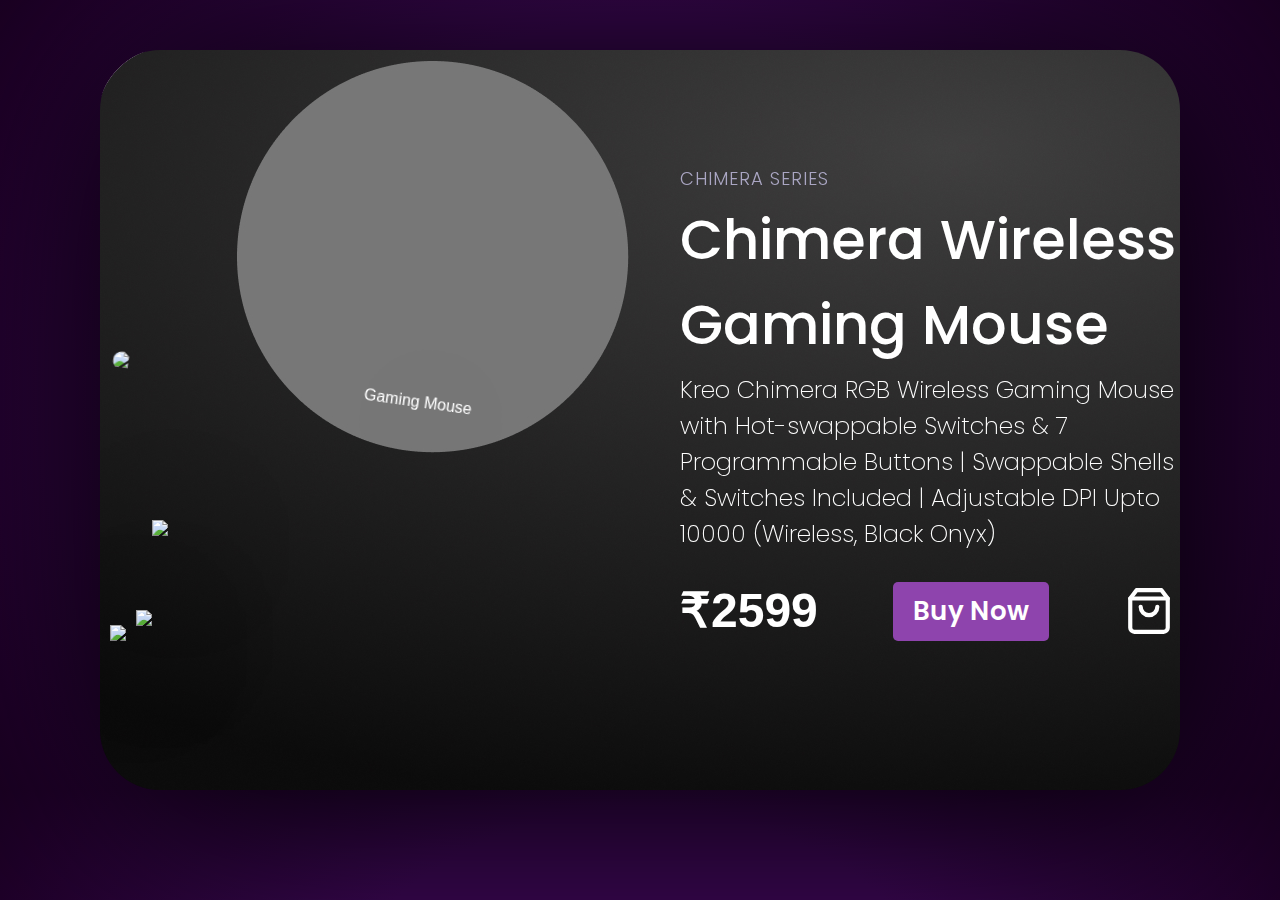
==== desktop5.html @ af9f86cb "completed website" ====
<!DOCTYPE html>
<html lang="en">
<head>
    <meta charset="UTF-8">
    <meta name="viewport" content="width=device-width, initial-scale=1.0">
    <title>Chimera Wireless Gaming Mouse</title>
    <link rel="stylesheet" href="desktop5.css">
    <link rel="preconnect" href="https://fonts.googleapis.com">
<link rel="preconnect" href="https://fonts.gstatic.com" crossorigin>
<link href="https://fonts.googleapis.com/css2?family=Arimo:ital,wght@0,400..700;1,400..700&family=Poppins:ital,wght@0,100;0,200;0,300;0,400;0,500;0,600;0,700;0,800;0,900;1,100;1,200;1,300;1,400;1,500;1,600;1,700;1,800;1,900&display=swap" rel="stylesheet">
</head>
<body class="bodypg5">
    <!-- <header class="headerpg5">
        <div class="logopg5"><img src="kreo-logo.svg" alt="logo" class="blackpg5"></div>
        <nav class="navpg5">
            <a href="#">Home</a>
            <a href="#">Shop</a>
            <a href="#">Support</a>
            <a href="#">Business</a>
        </nav>
        <div class="header-iconspg5">
            <button class="search"> <svg xmlns="http://www.w3.org/2000/svg" width="16" height="16" viewBox="0 0 24 24" fill="none" stroke="currentColor" stroke-width="2" stroke-linecap="round" stroke-linejoin="round"><circle cx="11" cy="11" r="8"></circle><line x1="21" y1="21" x2="16.65" y2="16.65"></line></svg>
                Search</button>
            <button class="login"><svg xmlns="http://www.w3.org/2000/svg" width="16" height="16" viewBox="0 0 24 24" fill="none" stroke="currentColor" stroke-width="2" stroke-linecap="round" stroke-linejoin="round"><path d="M15 3h4a2 2 0 0 1 2 2v14a2 2 0 0 1-2 2h-4"></path><polyline points="10 17 15 12 10 7"></polyline><line x1="15" y1="12" x2="3" y2="12"></line></svg>
                Login</button>
            <button class="cart-btn">
                <svg xmlns="http://www.w3.org/2000/svg" width="16" height="16" viewBox="0 0 24 24" fill="none" stroke="currentColor" stroke-width="2" stroke-linecap="round" stroke-linejoin="round"><path d="M6 2L3 6v14a2 2 0 0 0 2 2h14a2 2 0 0 0 2-2V6l-3-4z"></path><line x1="3" y1="6" x2="21" y2="6"></line><path d="M16 10a4 4 0 0 1-8 0"></path></svg>
            </button>

        </div>
    </header>-->
    <!-- <div class="explorepg5" class = "center">Explore More</div>  -->

    <main class="mainpg5">
        
        <section class="productpg5">
            <div class="product-imagepg5">
                <img src="\main website\images and design\IMAGES FOR ATTACHMENT\M4.png" alt=" Gaming Mouse" class="Mouse4">
            </div>
            <div class="product-detailspg5">
                <h2>CHIMERA SERIES</h2>
                <h1>Chimera Wireless Gaming Mouse</h1>
                <p>Kreo Chimera RGB Wireless Gaming Mouse with Hot-swappable Switches & 7 Programmable Buttons | Swappable Shells & Switches Included | Adjustable DPI Upto 10000 (Wireless, Black Onyx)</p>
                <div class="pricepg5">₹2599 <button class="buy-nowpg5">Buy Now</button>
                    <button class="cart-btn-mainpg5">
                        <svg xmlns="http://www.w3.org/2000/svg" width="auto" height="50" viewBox="0 0 24 24" fill="none" stroke="currentColor" stroke-width="2" stroke-linecap="round" stroke-linejoin="round"><path d="M6 2L3 6v14a2 2 0 0 0 2 2h14a2 2 0 0 0 2-2V6l-3-4z"></path><line x1="3" y1="6" x2="21" y2="6"></line><path d="M16 10a4 4 0 0 1-8 0"></path></svg>
                    </button>
                </div>
            </div>
            
        </section>
        <section class="imagespg5">
            <div class="simg1pg5" ><img class="subimagepg5" id = "subimage1pg5" src="\main website\images and design\IMAGES FOR ATTACHMENT\M3.png"></div>
            <div div class="simg2pg5"><img class="subimagepg5" id="subimage2pg5" src="\main website\images and design\IMAGES FOR ATTACHMENT\M2.png"></div>
            <div div class="simg3pg5"></div><img class="subimagepg5" id="subimage3pg5" src="\main website\images and design\IMAGES FOR ATTACHMENT\M1.png"></div>
        </section>
    </main>
</body>
</html>
---- desktop5.css ----
/* General Reset */
.bodypg5 {
    margin: 0;
    font-family: Arial, sans-serif;
    background: rgb(56,7,79);
    background: radial-gradient(circle, rgba(56,7,79,1) 50%, rgba(26,0,34,1) 100%);
    color: #FFFFFF;
}

.headerpg5 {
    display: flex;
    justify-content: space-between;
    align-items: center;
    padding: 10px 20px;
    
}

.logopg5 {
    font-size: 24px;
    font-weight: bold;
    color: #FFFFFF;
    margin-top: 10px;
}

.navpg5 a {
    margin: 0 50px;
    text-decoration: none;
    color: #FFFFFF;
    text-transform: uppercase;
    letter-spacing: 1px;
    font-family: "Poppins", serif;
  font-weight: 300;
  font-style: normal;
}


.header-iconspg5 button {
    background: none;
    border: none;
    color: #FFFFFF;
    font-size: 16px;
    margin: 0 5px;
    cursor: pointer;
}

.mainpg5 {
    padding: 20px;
    text-align: center;
    /* background: rgb(56,56,56);
    background: radial-gradient(circle, rgba(56,56,56,1) 0%, rgba(56,56,56,1) 7%, rgba(12,12,12,1) 100%);
    filter: progid:DXImageTransform.Microsoft.gradient(startColorstr="#383838",endColorstr="#0c0c0c",GradientType=1); */
    background-image: url('mouse\ bg.png');
    background-repeat: no-repeat;
    border-radius: 60px;
    margin-left: 100px;
    margin-right: 100px;
    margin-top: 50px;
    height:700px;
    filter:drop-shadow(black 1rem 1rem 100px);
}

.explorepg5 {
    font-size: 60px;
    font-weight: bold;
    margin-bottom: -40px;
    text-align: center;
    font-family: "Poppins", serif;
    font-weight: 600;
    font-style: normal;
    margin-top: -5px;
}

.productpg5 {
    display: flex;
    justify-content: center;
    align-items: center;
    gap: 20px;
}

.product-imagepg5 img {
    width: 600px;
    height: auto;
    border-radius: 10px;
}

.product-detailspg5 {
    
    max-width: 500px;
    text-align: left;
    position: absolute;
    top: 100px;
    margin-left: 580px;
    
}

.product-detailspg5 h2 {
    font-size: 18px;
    color: #AAA6C3;
    text-transform: uppercase;
    letter-spacing: 1px;
    font-family: "Poppins", serif;
  font-weight: 300;
  font-style: normal;
}

.product-detailspg5 h1 {
    font-size: 56px;
    font-weight: bold;
    margin: -10px 0;
    font-family: "Poppins", serif;
  font-weight: 500;
  font-style: normal;
}

.product-detailspg5 p {
    font-size: 24px;
    line-height: 1.5;
    margin: 15px 0;
    font-family: "Poppins", serif;
  font-weight: 200;
  font-style: normal;
    
}

.pricepg5 {
    font-size: 48px;
    font-weight: bold;
    margin: 30px 0;
    margin-top:30px;
    color: #ffffff;
}

.buy-nowpg5 {
    position: absolute;
    top: 430x;
    background-color: #8E44AD;
    color: #FFFFFF;
    border: none;
    padding: 10px 20px;
    font-size: 26px;
    border-radius: 5px;
    cursor: pointer;
    font-family: "Poppins", serif;
    font-weight: 600;
    font-style: normal;
    
    margin-left: 75px;
}

.buy-nowpg5:hover {
    background-color: #732D91;
}

.blackpg5{
    filter: invert(100%) sepia(34%) saturate(450%) hue-rotate(190deg) brightness(95%) contrast(90%);
    height:45px
}

.imagespg5{
    display: flex;
    justify-content: left;
    align-items: center;
    
    gap: 20px;
    
}
.subimagepg5
{
 height: 220px;
 position: inherit;
 margin-top: 450px;
 margin-left: -10px;
 filter:drop-shadow(black 1rem 1rem 90px);
}

.Mouse4
{
    position: absolute;
    left :10px;
    height: 100px;
    bottom:380px;
    filter:drop-shadow(black 1rem 1rem 90px);
    rotate: 8deg;
}

#subimage2pg5
{
    height: 250px;
}
#subimage1pg5
{
    height: 150px;
    margin-top: 480px;
}
#subimage3pg5
{
    height: 200px;
    margin-left: -40px;
}

.cart-btn-mainpg5{
    position: absolute;
    top: 435px;
    right: 0px;
    background: none;
    border: none;
    color: #FFFFFF;
    cursor: pointer;
    

}

.money25{
    font-size: 48px;
    font-weight: bold;
    margin: 30px 0;
    margin-top:30px;
    color: #ffffff;
}
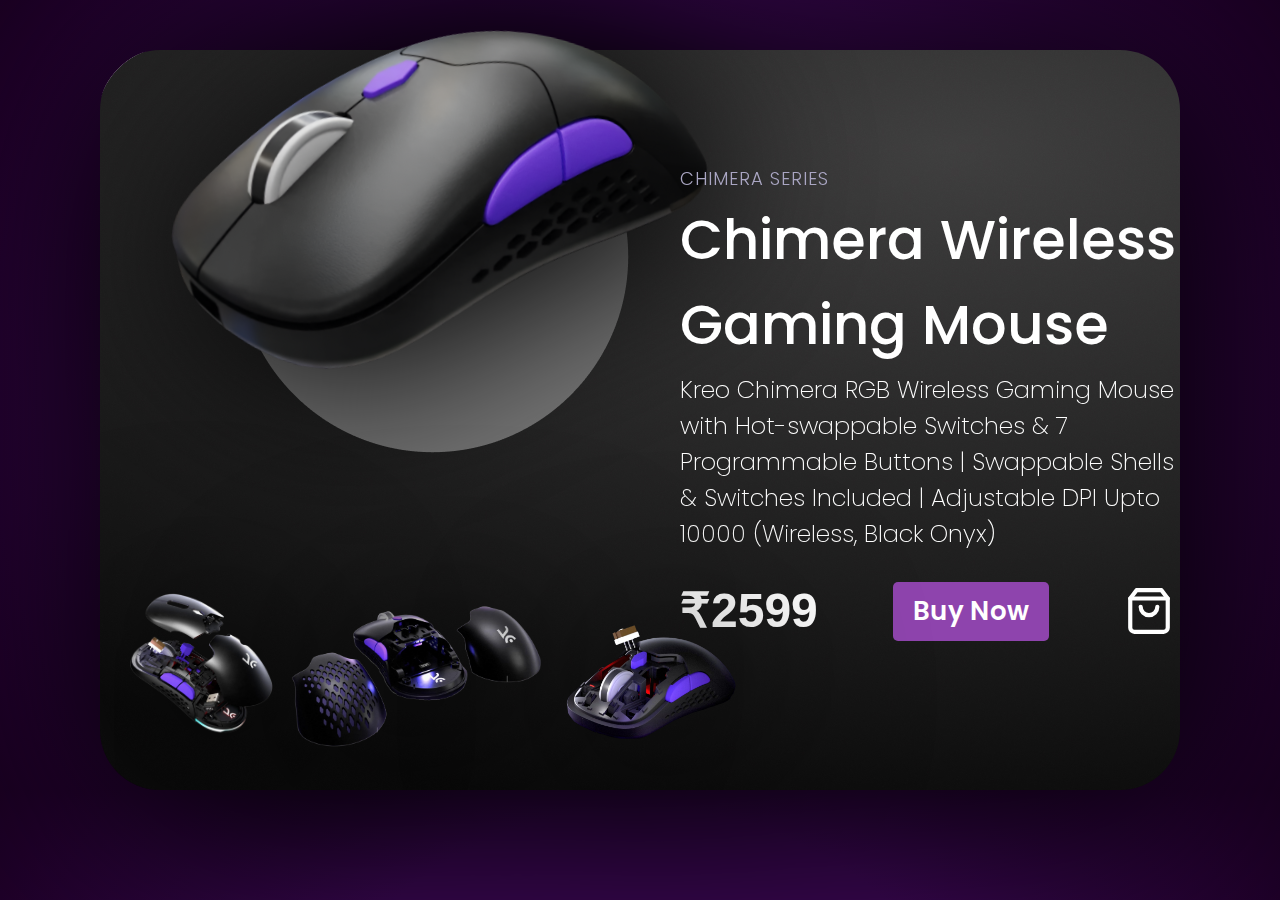
==== commit fdc366e6: "Update desktop5.html" ====
--- a/desktop5.html
+++ b/desktop5.html
@@ -35,7 +35,7 @@
         
         <section class="productpg5">
             <div class="product-imagepg5">
-                <img src="\main website\images and design\IMAGES FOR ATTACHMENT\M4.png" alt=" Gaming Mouse" class="Mouse4">
+                <img src="\images and design\IMAGES FOR ATTACHMENT\M4.png" alt=" Gaming Mouse" class="Mouse4">
             </div>
             <div class="product-detailspg5">
                 <h2>CHIMERA SERIES</h2>
@@ -50,10 +50,10 @@
             
         </section>
         <section class="imagespg5">
-            <div class="simg1pg5" ><img class="subimagepg5" id = "subimage1pg5" src="\main website\images and design\IMAGES FOR ATTACHMENT\M3.png"></div>
-            <div div class="simg2pg5"><img class="subimagepg5" id="subimage2pg5" src="\main website\images and design\IMAGES FOR ATTACHMENT\M2.png"></div>
-            <div div class="simg3pg5"></div><img class="subimagepg5" id="subimage3pg5" src="\main website\images and design\IMAGES FOR ATTACHMENT\M1.png"></div>
+            <div class="simg1pg5" ><img class="subimagepg5" id = "subimage1pg5" src="\images and design\IMAGES FOR ATTACHMENT\M3.png"></div>
+            <div div class="simg2pg5"><img class="subimagepg5" id="subimage2pg5" src="\images and design\IMAGES FOR ATTACHMENT\M2.png"></div>
+            <div div class="simg3pg5"></div><img class="subimagepg5" id="subimage3pg5" src="\images and design\IMAGES FOR ATTACHMENT\M1.png"></div>
         </section>
     </main>
 </body>
-</html>+</html>
